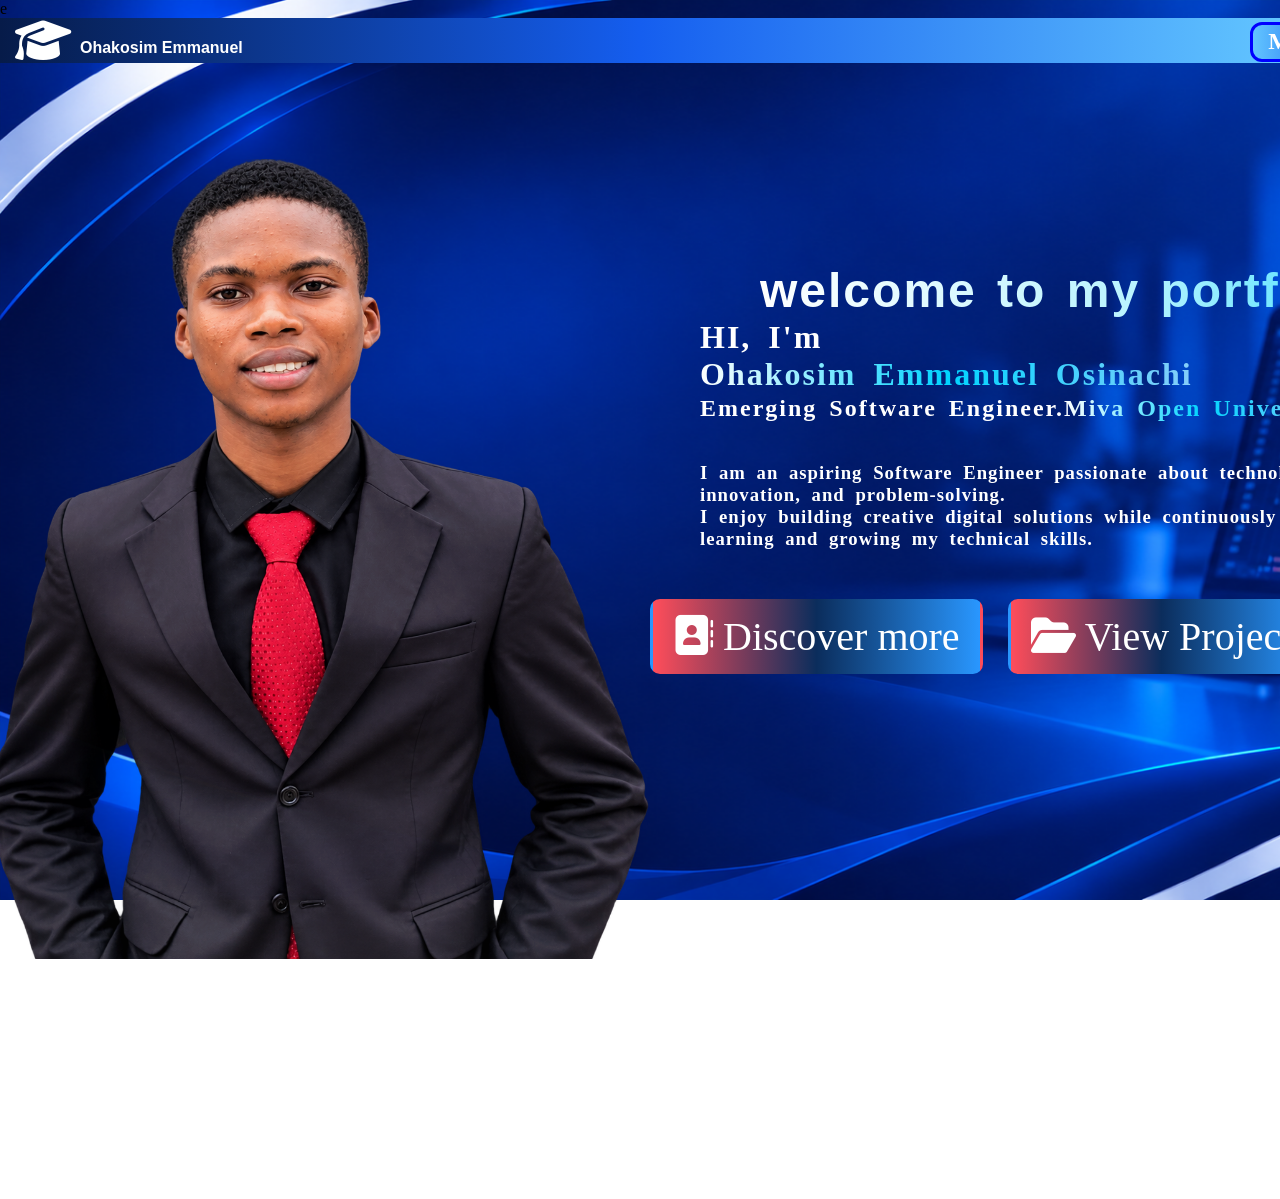
==== index.html @ 57d56aab "Add files via upload upload my student portfolio" ====
e<!DOCTYPE html>
<html lang="english">
<head>
    <title>MY student portfolio</title>
    <meta charset="UTF-8">
    <meta name="viewport" content="width=device-width, initial-scale=1.0">
    <link rel="stylesheet" href="https://cdnjs.cloudflare.com/ajax/libs/font-awesome/6.7.2/css/all.min.css">
    <link rel="stylesheet" href="index.css">
</head>
<header class="my header">
    <i  class="fa-solid fa-graduation-cap"></i>
    <h4 class="name">Ohakosim Emmanuel</h4> <h2 class="port">My Portofolio</h2>
    <button class="btn" onclick="togglemenu()">☰ </button>
    <nav id="menulinks" >
    <a href="index.html">Home</a>
    <a href="about.html">About Me</a>
    <a href="academic.html">Academic Planner</a>
    <a href="projects.html">My Projects</a>
    <a href="contact.html">Contact Me</a>
</nav>
</header>
<body>
    <h1 class="tomy">welcome to my portfolio</h1>
    <h1 class="names">HI, I'm<br><span class="oha">Ohakosim Emmanuel Osinachi</span></h1>
    <h2 class="soft">Emerging Software Engineer.<span class="miva">Miva Open University</span></h2>
   <div class="about"> <p><h3> I am an aspiring Software Engineer passionate about technology,<br> innovation, and problem-solving.<br>
         I enjoy building creative digital solutions while continuously<br> learning and growing my technical skills.</h3></p>
   </div>
     <img class="image" src="image.jpeg" width="500px" alt="image.jpeg">
     <div class="homebtn">

    <a href="about.html" class="discover">
        <i class="fa-solid fa-address-book"></i>
        Discover more
    </a>

    <a href="projects.html" class="view">
        <i class="fa-solid fa-folder-open"></i>
        View Project
    </a>

</div>
<script>function togglemenu() {
    document.getElementById("menulinks").classList.toggle("show");
}</script>

</body>
</html>
---- index.css ----
header{background: linear-gradient(
    to right,
    #061B49,
    #155EEF,
    #62C5FF
);height: 45px; margin: 0;padding: 0;box-sizing: border-box; }
.fa-graduation-cap{color:white;display:flex;font-size: 45px;padding: 15px;position: relative;top: -15px;}
.name{font-family: Arial, Helvetica, sans-serif;background: linear-gradient(
    to right,
    #FFFFFF 10%,
    #F0F7FF 45%,
    #B9D9FF 5%,
    #155EEF 10%
);background-clip:text;    -webkit-background-clip: text;
    color: transparent;
position: relative;top:-75px;right: -80px}
.btn{position: relative;top:-170px;left: 1460px;}
.port{position: relative;top: -125px;left: 100px;color:white;height: 20px;}
.port {
    position: relative;
    top: -132px;
    left: 1250px;

    color: white;
    background: linear-gradient(
    to left,
    #061B49,
    #155EEF,
    #62C5FF
);

    border: 3px solid blue;
    border-radius: 12px;

    width: 180px;
    height: 40px;

    box-sizing: border-box;

    display: flex;
    justify-content: center;
    align-items: center;
}
.btn{position: relative;top: -197px;
    left: 1440px;font-size: 35px;
background:transparent;
border:none;
cursor: pointer;color:#061B49}
.fa-bars {
    font-size: 80px;
}
    
    #menulinks {
    display: none;position: relative;left:1300px;top:-230px;font: size 200px;;
    font-size: medium;border: none; margin: 20px;padding: 20px;width: 150px;
 }
 #menulinks a {
    color: white;
    font-weight: bold;
    text-decoration: none;
}
#menulinks a {
    display: block;
    color: white;
    background-color: navy;
    border: 1px solid navy;
    padding: 5px;
    margin: 2px 0;
    font-weight: bold;
    text-decoration: none;
    text-align: center;
    border-radius: 10px;
}

#menulinks.show {
    display: flex;
    flex-direction: column;}
* {
    box-sizing: border-box;
}

img {
    max-width: 80%;
    height: auto;
    position: fixed;}
body{background-image:url(back.png);
        margin: 0;background-attachment: fixed;
        background-repeat: no-repeat;background-size: cover;height:  500PX;overflow: hidden;}
    .tomy {
    position: relative;
    right: -750px;
    top: 190px;
    margin: 10px;

    font-family: 'Arial Black', Arial, sans-serif;
    font-size: 48px;
    font-weight: 900 !important;
    white-space: nowrap;

    background: linear-gradient(
        90deg,
        #ffffff 0%,
        #b8f3ff 30%,
        #00d4ff 60%,
        #ffffff 100%
    );

    -webkit-background-clip: text;
    background-clip: text;
    -webkit-text-fill-color: transparent;

    letter-spacing: 2px;
    word-spacing: 5px;
}
    .names{position:relative;right:-700px;top:170px;color:white;letter-spacing: 2px;word-spacing: 7px;}
    .about{position: relative;left:700px ;top:170px;color: white;word-spacing: 5px;letter-spacing: 1px;}
    .oha {
    background: linear-gradient(
        to right,
        #ffffff,
        #00d4ff,
        #87cefa
    );
    -webkit-background-clip: text;
    -webkit-text-fill-color: transparent;
}
.soft{position:relative;right:-700px;top:150px;color:white;word-spacing: 4px;letter-spacing: 2px;}
.miva{background: linear-gradient(
        to right,
        #ffffff,
        #00d4ff,
        #87cefa
    );
    -webkit-background-clip: text;
    -webkit-text-fill-color: transparent;}
    .image {
    position: relative;
    top: -240px;
    width: 730px;
    height: 800px;
    left: -80px;
}
    .homebtn {
    display: flex;
    gap: 25px;
    position: relative;
    top: -600px;
    left: 650px;
    width: max-content;
    z-index: 10;
}

.discover,
.view {
    color: white;
    font-size: 40px;
    text-decoration: none;
    font-weight: 200;
    border: 3px solid transparent;
    padding: 11px 20px;
    border-radius: 10px;
    background: linear-gradient(
        to right,
        #FF4D5A,
        #0B2D5C,
        #2997FF
    );
}
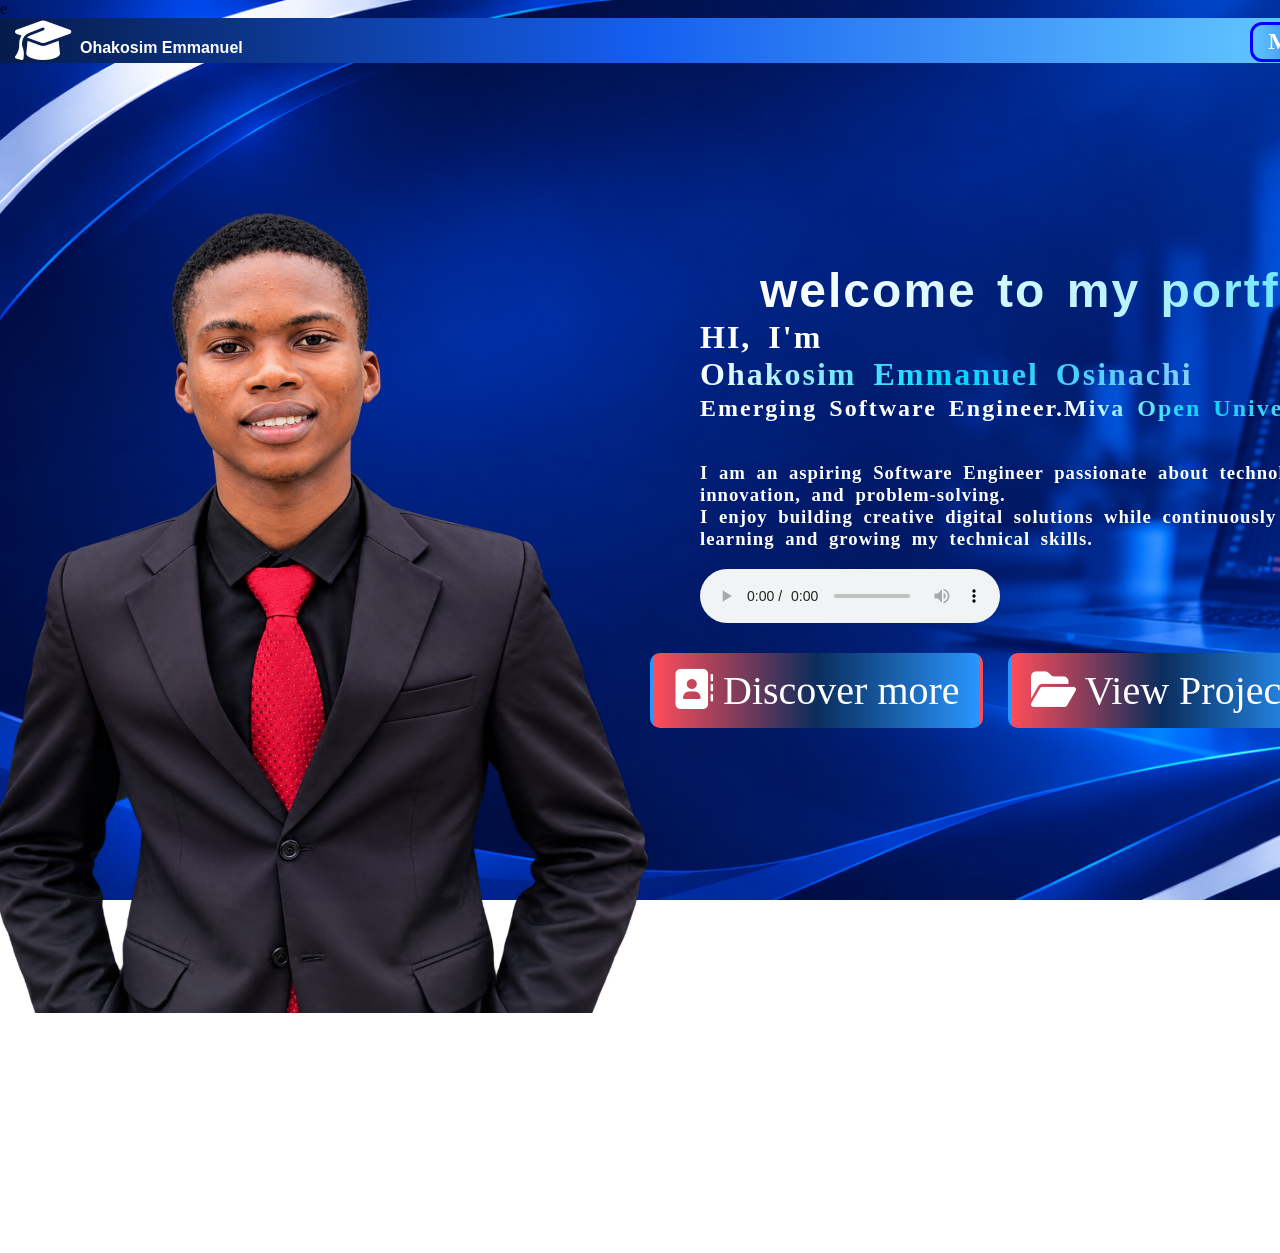
==== commit 7cb77c8b: "about" ====
--- a/index.html
+++ b/index.html
@@ -25,6 +25,10 @@
     <h2 class="soft">Emerging Software Engineer.<span class="miva">Miva Open University</span></h2>
    <div class="about"> <p><h3> I am an aspiring Software Engineer passionate about technology,<br> innovation, and problem-solving.<br>
          I enjoy building creative digital solutions while continuously<br> learning and growing my technical skills.</h3></p>
+         <audio controls>
+            <source src="new.mp3" type="audio/mpeg">
+            your broswer does not support audio.
+         </audio>
    </div>
      <img class="image" src="image.jpeg" width="500px" alt="image.jpeg">
      <div class="homebtn">
